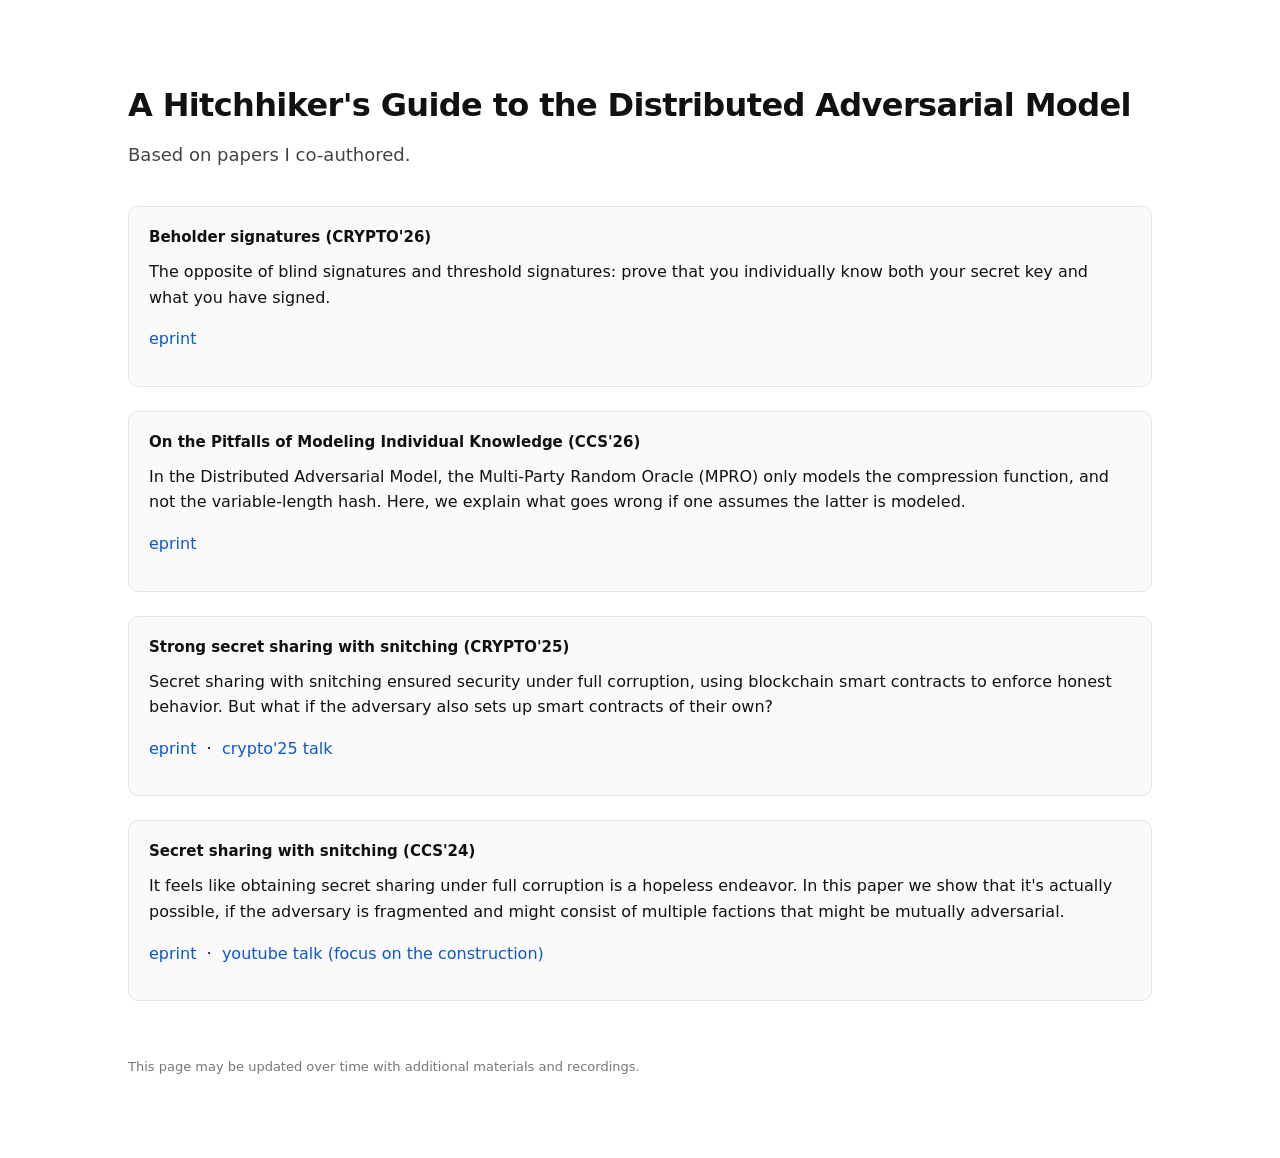
==== dam/index.html @ 9e731734 "DAM resources" ====
<!doctype html>
<html lang="en">

<head>
    <meta charset="utf-8" />
    <meta name="viewport" content="width=device-width, initial-scale=1" />
    <title>The Malice of ELFs — Talk</title>
    <link rel="stylesheet" href="../styles.css" />
</head>

<body>
    <div class="container">

        <h1>A Hitchhiker's Guide to the Distributed Adversarial Model</h1>

        <div class="subtitle">
                Based on papers I co-authored.
        </div>

        <div class="box">

                <div class="label">Beholder signatures (CRYPTO'26)</div>
                The opposite of blind signatures and threshold signatures: prove that you individually know both your secret key and what you have signed.

            <p>
                <a href="https://eprint.iacr.org/2025/1900" target="_blank">
                    eprint
                </a>
                <!-- &nbsp;·&nbsp;
                <a href="#" onclick="loadSlidesPreview(); return false;">
                    youtube talk
                </a> -->
            </p>

            <div id="slides-preview" style="margin-top:16px;"></div>
        </div>

        <div class="box">

            <div class="label">On the Pitfalls of Modeling Individual Knowledge (CCS'26)</div>
            In the Distributed Adversarial Model, the Multi-Party Random Oracle (MPRO) only models the compression function,
            and not the variable-length hash. Here, we explain what goes wrong if one assumes the latter is modeled.

            <p>
                <a href="https://eprint.iacr.org/2025/2268" target="_blank">
                    eprint
                </a>
                <!-- &nbsp;·&nbsp;
                <a href="#" onclick="loadSlidesPreview(); return false;">
                    youtube talk
                </a> -->
            </p>

            <div id="slides-preview" style="margin-top:16px;"></div>
        </div>

        <div class="box">

            <div class="label">Strong secret sharing with snitching (CRYPTO'25)</div>
            Secret sharing with snitching ensured security under full corruption,
            using blockchain smart contracts to enforce honest behavior. 
            But what if the adversary also sets up smart contracts of their own?

            <p>
                <a href="https://eprint.iacr.org/2025/1119" target="_blank">
                    eprint
                </a>
                &nbsp;·&nbsp;
                <a href="https://youtu.be/QuyfwJCSG7E?t=1100" target="_blank">
                    crypto'25 talk
                </a>
            </p>

            <div id="slides-preview" style="margin-top:16px;"></div>
        </div>

        <div class="box">

            <div class="label">Secret sharing with snitching (CCS'24)</div>
            It feels like obtaining secret sharing under full corruption is a hopeless endeavor.
            In this paper we show that it's actually possible, if the adversary is fragmented and might 
            consist of multiple factions that might be mutually adversarial.

            <p>
                <a href="https://eprint.iacr.org/2024/1610" target="_blank">
                    eprint
                </a>
                &nbsp;·&nbsp;
                <a href="https://www.youtube.com/watch?v=-PrsDF3h9oA" target="_blank">
                    youtube talk (focus on the construction)
                </a>
                <!-- &nbsp;·&nbsp;
                <a href="https://www.youtube.com/watch?v=-PrsDF3h9oA" target="_blank">
                    TPMPC talk (focus on MPC-hardness)
                </a> -->
            </p>

            <div id="slides-preview" style="margin-top:16px;"></div>
        </div>

        <div class="footer">
            This page may be updated over time with additional materials and recordings.
        </div>

    </div>


    <!-- <script>
        let slidesLoaded = false;

        function loadSlidesPreview() {
            if (slidesLoaded) return;

            const container = document.getElementById("slides-preview");

            container.innerHTML = `
    <iframe
      src="slides.pdf"
      width="100%"
      height="600px"
      style="border:1px solid #ddd; border-radius:8px;">
    </iframe>
  `;

            slidesLoaded = true;
        }
    </script> -->
</body>

</html>
---- styles.css ----
body {
    font-family: system-ui, sans-serif;
    margin: 0;
    background: #ffffff;
    color: #111111;
    line-height: 1.6;
}

.container {
    max-width: 1024px;
    margin: 80px auto;
    padding: 0 24px;
}

h1 {
    font-size: 32px;
    margin-bottom: 10px;
    font-weight: 700;
    letter-spacing: -0.02em;
}

.subtitle {
    font-size: 18px;
    color: #444444;
    margin-bottom: 36px;
}

.box {
    border: 1px solid #e6e6e6;
    border-radius: 10px;
    padding: 18px 20px;
    margin: 24px 0;
    background: #fafafa;
}

.label {
    font-size: 15px;
    font-weight: 700;
    margin-bottom: 10px;
}

a {
    color: #0b57d0;
    text-decoration: none;
}

a:hover {
    text-decoration: underline;
}

.muted {
    color: #666666;
}

.summary {
    margin-top: 0;
}

.footer {
    margin-top: 56px;
    font-size: 13px;
    color: #777777;
}

code {
    background: #f0f0f0;
    padding: 2px 5px;
    border-radius: 4px;
    font-size: 90%;
}
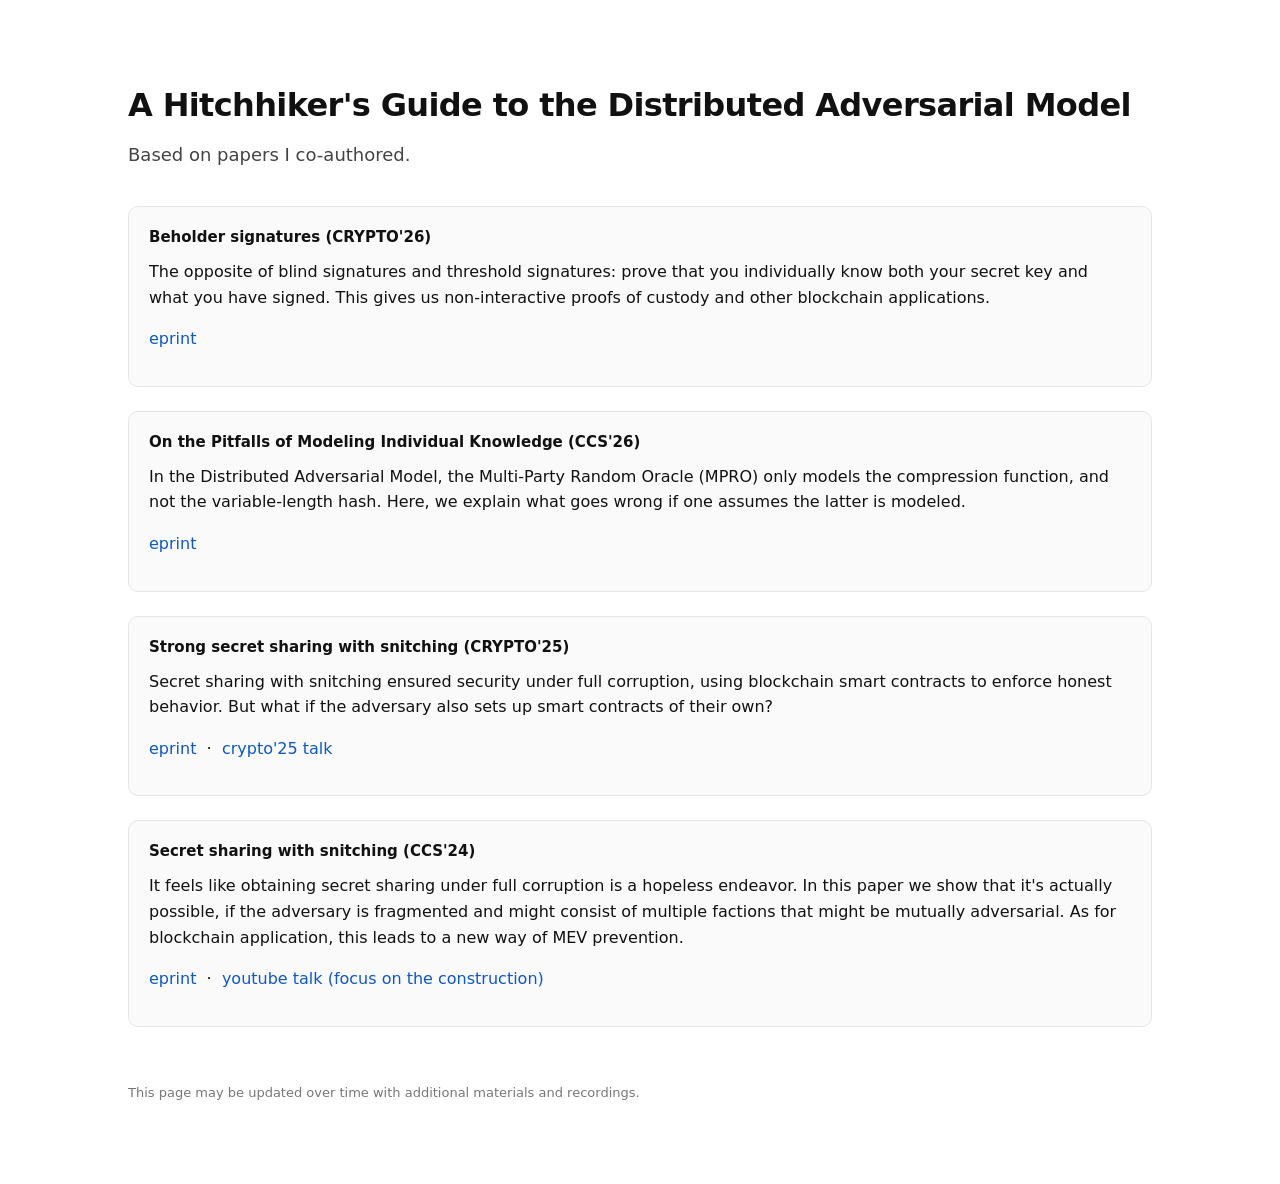
==== commit 5aadb0b5: "Mention blockchain applications" ====
--- a/dam/index.html
+++ b/dam/index.html
@@ -21,6 +21,7 @@
 
                 <div class="label">Beholder signatures (CRYPTO'26)</div>
                 The opposite of blind signatures and threshold signatures: prove that you individually know both your secret key and what you have signed.
+                This gives us non-interactive proofs of custody and other blockchain applications.
 
             <p>
                 <a href="https://eprint.iacr.org/2025/1900" target="_blank">
@@ -79,7 +80,8 @@
             <div class="label">Secret sharing with snitching (CCS'24)</div>
             It feels like obtaining secret sharing under full corruption is a hopeless endeavor.
             In this paper we show that it's actually possible, if the adversary is fragmented and might 
-            consist of multiple factions that might be mutually adversarial.
+            consist of multiple factions that might be mutually adversarial. 
+            As for blockchain application, this leads to a new way of MEV prevention.
 
             <p>
                 <a href="https://eprint.iacr.org/2024/1610" target="_blank">
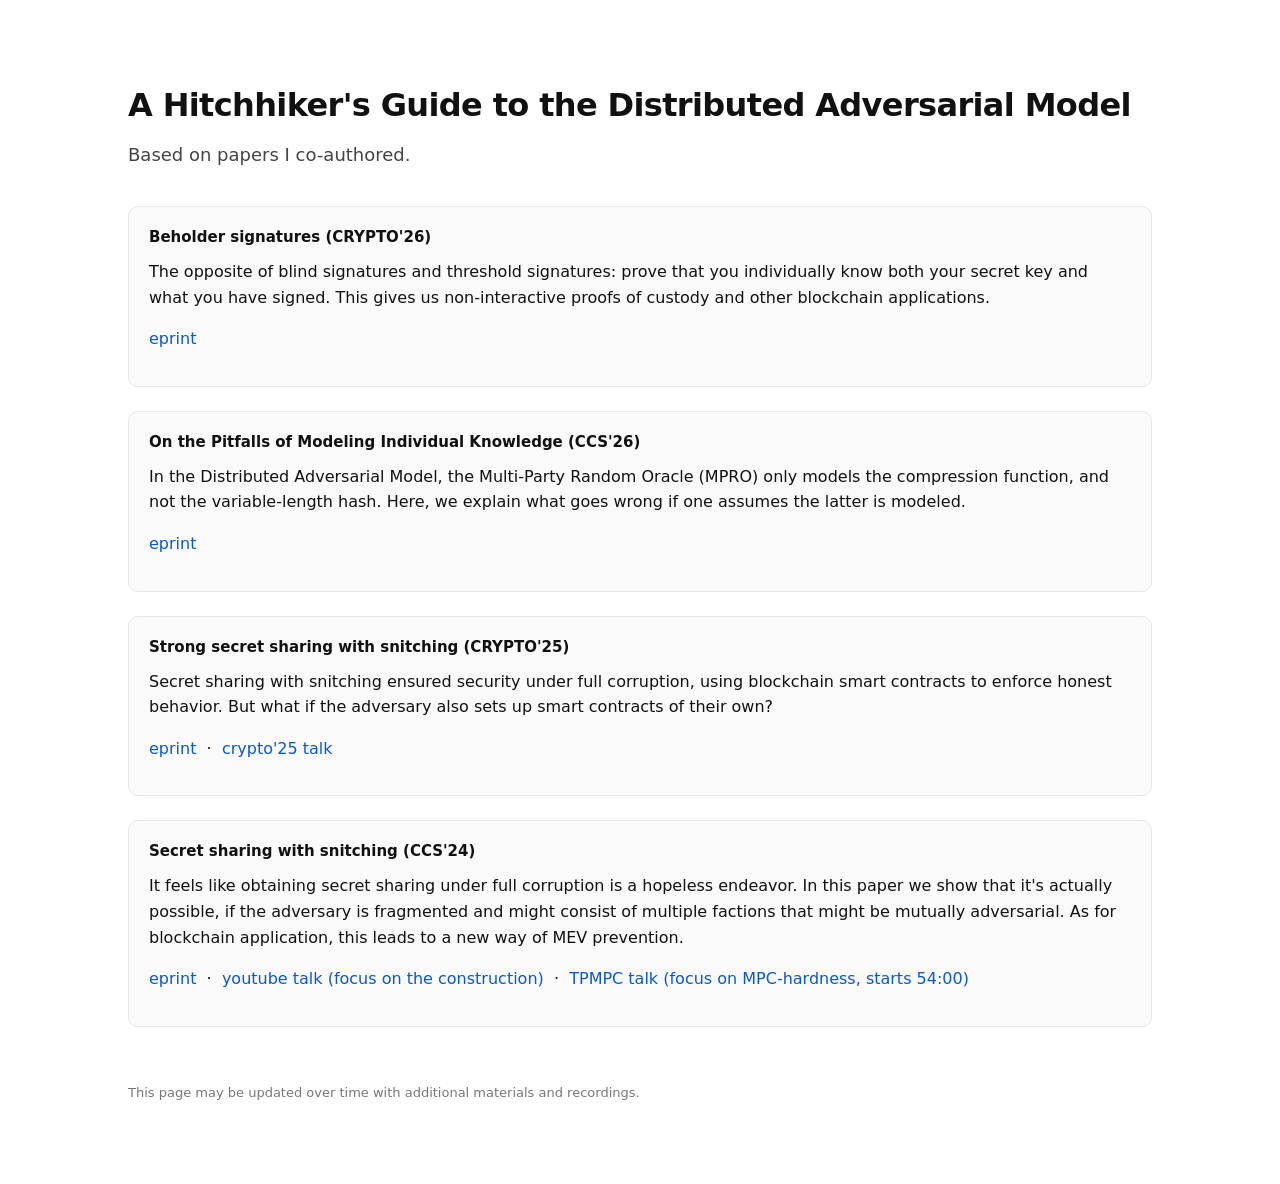
==== commit b50cb080: "add tpmpc talk" ====
--- a/dam/index.html
+++ b/dam/index.html
@@ -91,11 +91,11 @@
                 <a href="https://www.youtube.com/watch?v=-PrsDF3h9oA" target="_blank">
                     youtube talk (focus on the construction)
                 </a>
-                <!-- &nbsp;·&nbsp;
-                <a href="https://www.youtube.com/watch?v=-PrsDF3h9oA" target="_blank">
-                    TPMPC talk (focus on MPC-hardness)
-                </a> -->
-            </p>
+                &nbsp;·&nbsp;
+                <a href="https://au.cloud.panopto.eu/Panopto/Pages/Viewer.aspx?id=f49a9ff2-e0c5-4414-8907-b451007a4061" target="_blank">
+                    TPMPC talk (focus on MPC-hardness, starts 54:00)
+                </a>
+            </p>             
 
             <div id="slides-preview" style="margin-top:16px;"></div>
         </div>
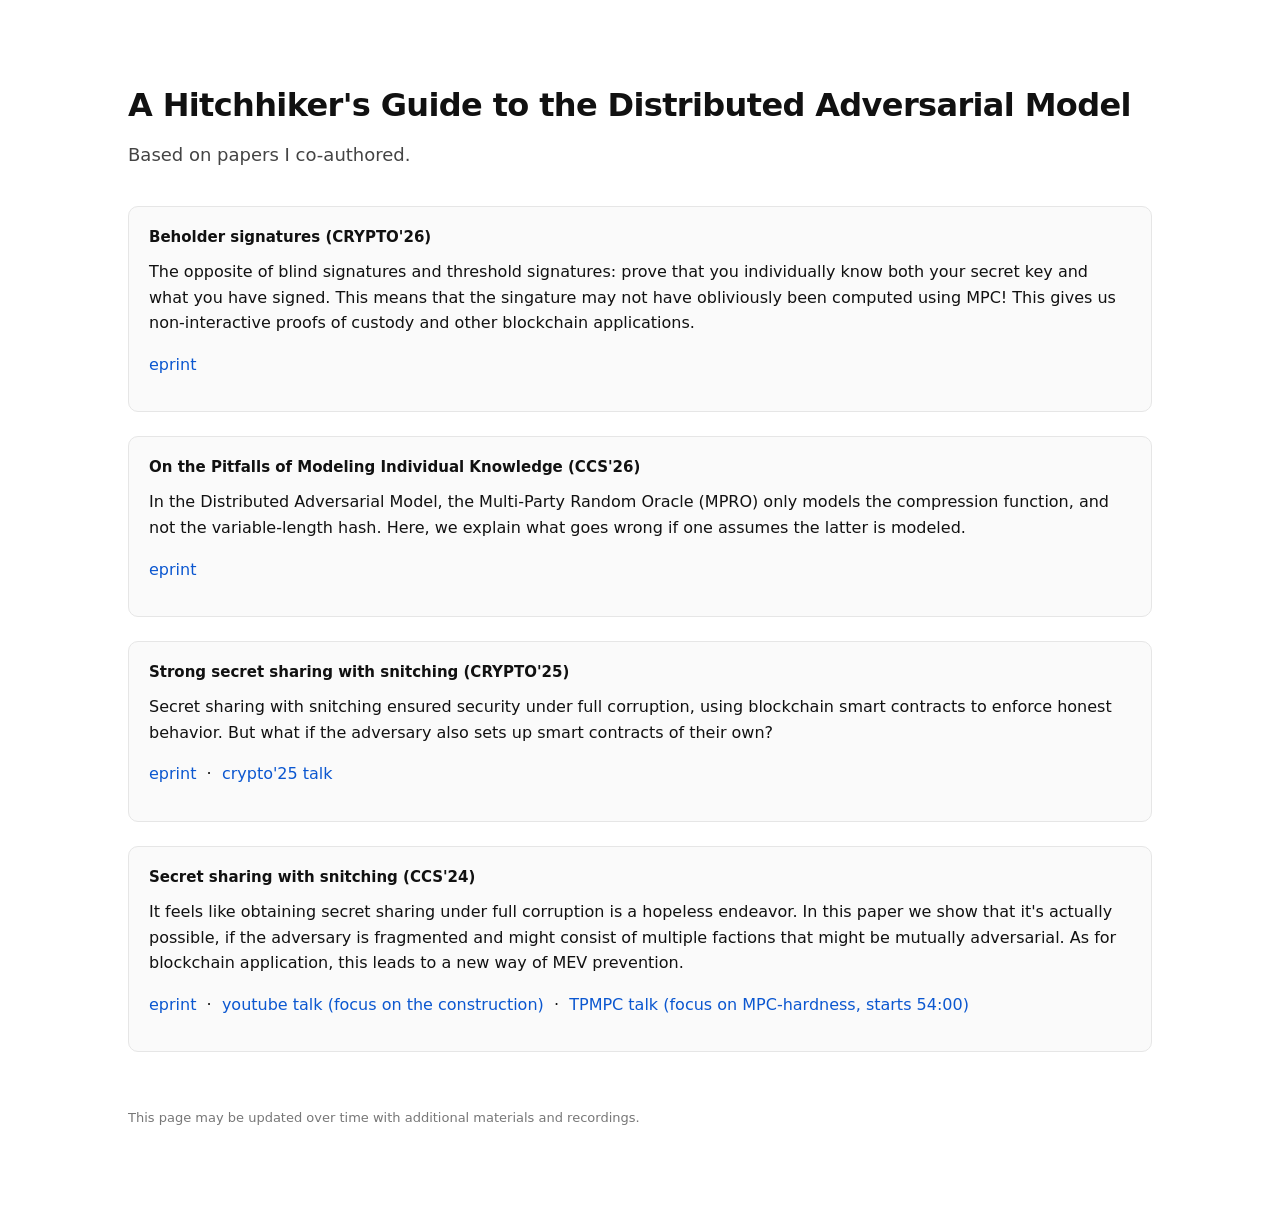
==== commit ceeeaf14: "note" ====
--- a/dam/index.html
+++ b/dam/index.html
@@ -4,7 +4,7 @@
 <head>
     <meta charset="utf-8" />
     <meta name="viewport" content="width=device-width, initial-scale=1" />
-    <title>The Malice of ELFs — Talk</title>
+    <title>A Hitchhiker's Guide to the Distributed Adversarial Model</title>
     <link rel="stylesheet" href="../styles.css" />
 </head>
 
@@ -21,6 +21,7 @@
 
                 <div class="label">Beholder signatures (CRYPTO'26)</div>
                 The opposite of blind signatures and threshold signatures: prove that you individually know both your secret key and what you have signed.
+		This means that the singature may not have obliviously been computed using MPC!
                 This gives us non-interactive proofs of custody and other blockchain applications.
 
             <p>
@@ -129,4 +130,4 @@
     </script> -->
 </body>
 
-</html>+</html>
